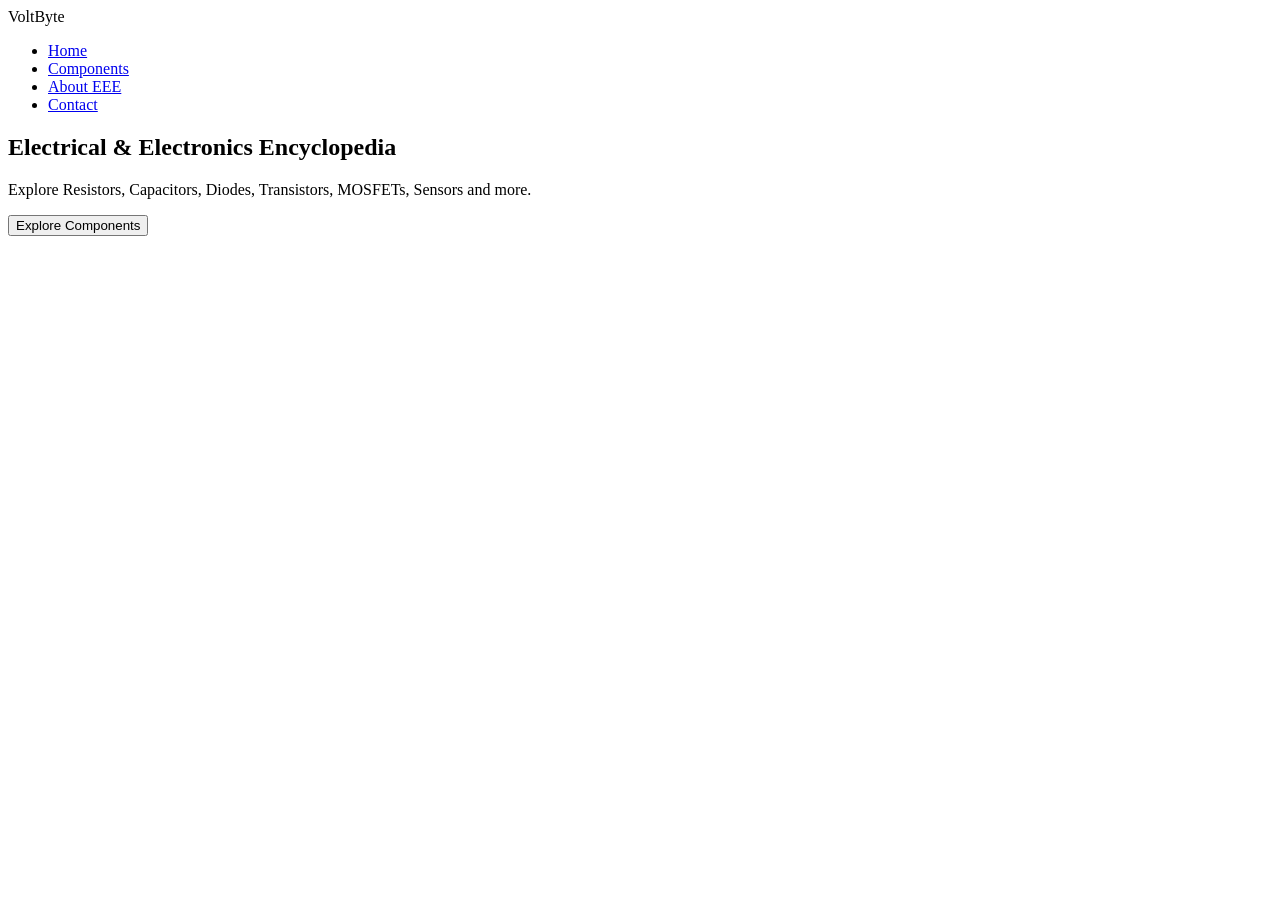
==== index.html @ b0be0666 "Add initial HTML structure for the EEE Component Hub" ====
<!DOCTYPE html>
<html lang="en">
<head>
<meta charset="UTF-8">
<meta name="viewport" content="width=device-width, initial-scale=1.0">
<title>EEE Component Hub</title>
<link rel="stylesheet" href="style.css">
</head>
<body class="home-page"></body>

<nav>
    <div class="logo">VoltByte</div>

    <ul>
        <li><a href="index.html">Home</a></li>
        <li><a href="components.html">Components</a></li>
        <li><a href="about-eee.html">About EEE</a></li>
        <li><a href="contact.html">Contact</a></li>
    </ul>
</nav>

<section class="hero">

    <div class="overlay">

        <h1>Electrical & Electronics Encyclopedia</h1>

        <p>
            Explore Resistors, Capacitors, Diodes,
            Transistors, MOSFETs, Sensors and more.
        </p>

        <a href="components.html">
            <button>Explore Components</button>
        </a>


</section>
</body>
</html>
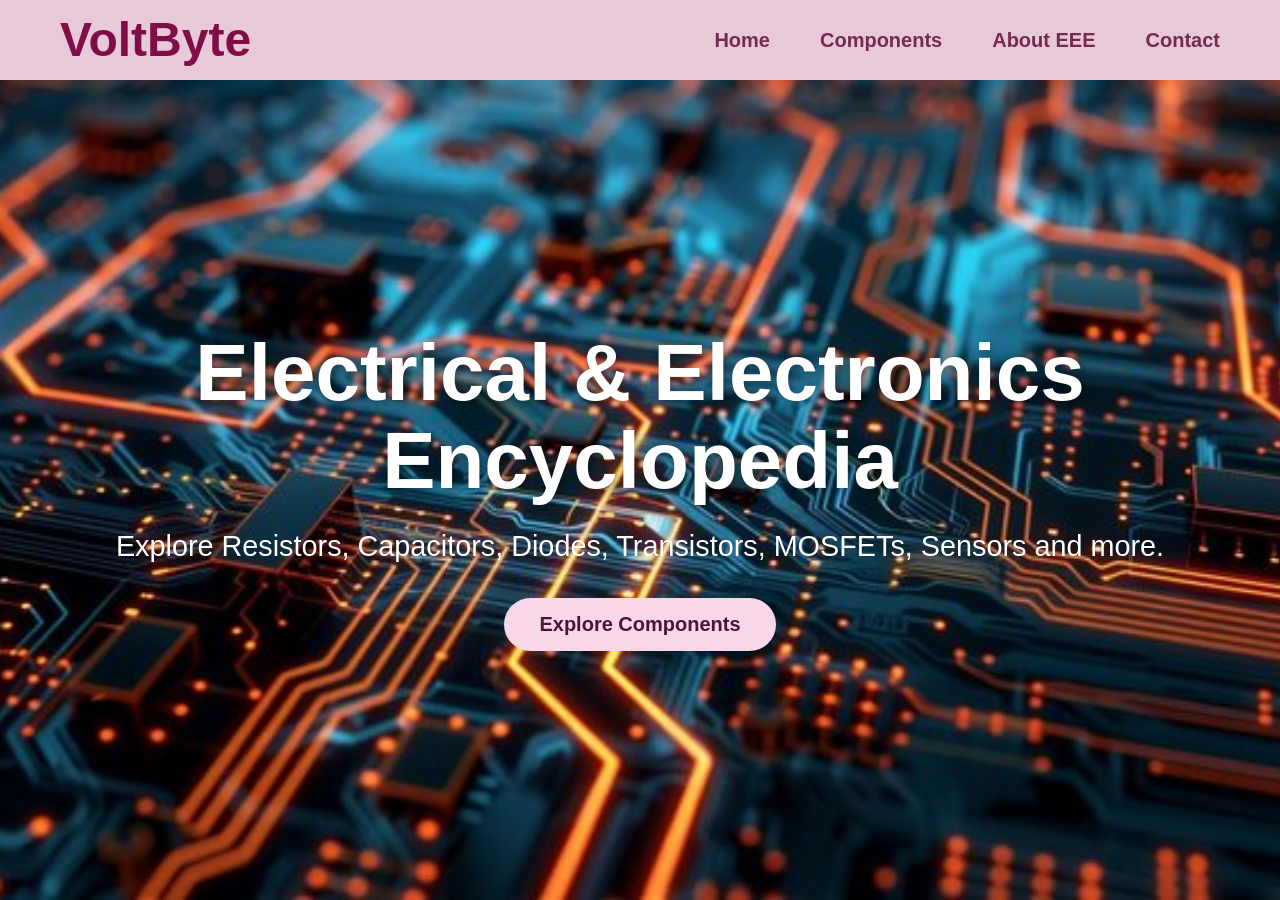
==== commit 596402ce: "Redirect index.html to components/index.html Removed existing content and added a meta refresh to re" ====
--- a/index.html
+++ b/index.html
@@ -1,40 +1,10 @@
 <!DOCTYPE html>
-<html lang="en">
+<html>
 <head>
-<meta charset="UTF-8">
-<meta name="viewport" content="width=device-width, initial-scale=1.0">
-<title>EEE Component Hub</title>
-<link rel="stylesheet" href="style.css">
+    <meta http-equiv="refresh" content="0; url=components/index.html">
+    <title>Redirecting...</title>
 </head>
-<body class="home-page"></body>
-
-<nav>
-    <div class="logo">VoltByte</div>
-
-    <ul>
-        <li><a href="index.html">Home</a></li>
-        <li><a href="components.html">Components</a></li>
-        <li><a href="about-eee.html">About EEE</a></li>
-        <li><a href="contact.html">Contact</a></li>
-    </ul>
-</nav>
-
-<section class="hero">
-
-    <div class="overlay">
-
-        <h1>Electrical & Electronics Encyclopedia</h1>
-
-        <p>
-            Explore Resistors, Capacitors, Diodes,
-            Transistors, MOSFETs, Sensors and more.
-        </p>
-
-        <a href="components.html">
-            <button>Explore Components</button>
-        </a>
-
-
-</section>
+<body>
+    <p>If you are not redirected automatically, follow this <a href="components/index.html">link to VoltByte</a>.</p>
 </body>
 </html>
